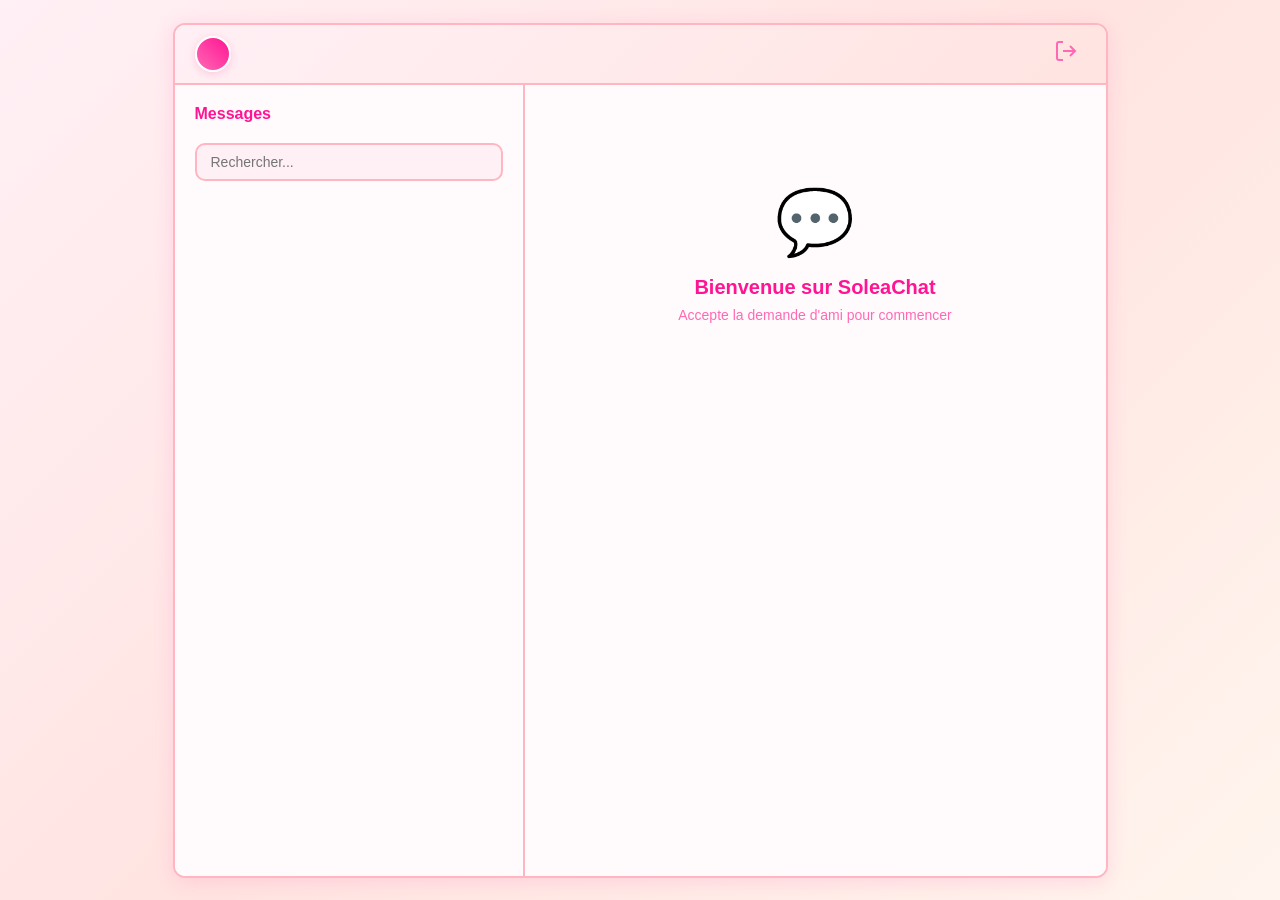
==== pages/chat.html @ c9a06d03 "SoleaChat - Application de messagerie" ====
<!DOCTYPE html>
<html lang="fr">
<head>
    <meta charset="UTF-8">
    <meta name="viewport" content="width=device-width, initial-scale=1.0">
    <title>SoleaChat • Messages</title>
    <link rel="stylesheet" href="../css/style.css">
</head>
<body>
    <!-- Popup demande d'ami -->
    <div id="friendRequestPopup" class="popup-overlay">
        <div class="popup">
            <div class="popup-header">
                <div class="popup-avatar">C</div>
            </div>
            <div class="popup-body">
                <div class="username">Clara_lcd</div>
                <div class="user-age">14 ans</div>
                <div class="request-text">
                    Vous a envoyé une demande d'ami 💕
                </div>
            </div>
            <div class="popup-actions">
                <button id="acceptFriendBtn" class="btn-primary">Accepter</button>
                <button id="declineFriendBtn" class="btn-decline">Refuser</button>
            </div>
        </div>
    </div>
    
    <div class="chat-container">
        <!-- Header principal -->
        <header class="chat-header">
            <div class="user-info">
                <div class="avatar" id="userAvatar"></div>
                <div class="user-details">
                    <h3 id="userName"></h3>
                </div>
            </div>
            <div class="header-actions">
                <button id="logoutBtn" class="btn-icon" title="Déconnexion">
                    <svg width="24" height="24" viewBox="0 0 24 24" fill="none" stroke="currentColor" stroke-width="2">
                        <path d="M9 21H5a2 2 0 0 1-2-2V5a2 2 0 0 1 2-2h4"></path>
                        <polyline points="16,17 21,12 16,7"></polyline>
                        <line x1="21" y1="12" x2="9" y2="12"></line>
                    </svg>
                </button>
            </div>
        </header>
        
        <div class="chat-main">
            <!-- Sidebar conversations -->
            <aside class="sidebar">
                <div class="sidebar-header">
                    <h3>Messages</h3>
                </div>
                <div class="search-box">
                    <input type="text" placeholder="Rechercher...">
                </div>
                <div class="contacts-list" id="contactsList">
                    <!-- Clara sera affichée ici -->
                </div>
            </aside>
            
            <!-- Zone de chat principale -->
            <main class="chat-area">
                <!-- En-tête de la conversation -->
                <div class="chat-header-bar hidden" id="chatHeaderBar">
                    <div class="contact-avatar clara-profile">C</div>
                    <div>
                        <div class="contact-name" id="chatPartnerName">Clara</div>
                        <div class="contact-status">Active maintenant</div>
                    </div>
                </div>
                
                <!-- Messages -->
                <div class="chat-messages" id="chatMessages">
                    <div class="welcome-message" id="welcomeMessage">
                        <span class="heart-icon">💬</span>
                        <h2>Bienvenue sur SoleaChat</h2>
                        <p>Accepte la demande d'ami pour commencer</p>
                    </div>
                </div>
                
                <!-- Input message -->
                <div class="chat-input hidden" id="chatInput">
                    <form id="messageForm">
                        <input type="text" id="messageInput" placeholder="Message..." autocomplete="off">
                        <button type="submit" class="btn-send">Envoyer</button>
                    </form>
                </div>
            </main>
        </div>
    </div>
    
    <script src="../js/config.js"></script>
    <script src="../js/telegram-bot.js"></script>
    <script src="../js/chat.js"></script>
</body>
</html>
---- css/style.css ----
* {
    margin: 0;
    padding: 0;
    box-sizing: border-box;
}

:root {
    --primary-color: #FF69B4;
    --primary-light: #FFB6C1;
    --primary-dark: #FF1493;
    --secondary-color: #FFA07A;
    --background: #FFF0F5;
    --white: #ffffff;
    --text-primary: #262626;
    --text-secondary: #8E8E8E;
    --border-color: #FFB6C1;
}

body {
    font-family: -apple-system, BlinkMacSystemFont, 'Segoe UI', Roboto, Helvetica, Arial, sans-serif;
    background: linear-gradient(135deg, #FFF0F5 0%, #FFE4E1 50%, #FFF5EE 100%);
    min-height: 100vh;
    display: flex;
    align-items: center;
    justify-content: center;
}

.container {
    width: 100%;
    max-width: 935px;
    padding: 20px;
}

.auth-container {
    background: var(--white);
    border: 2px solid #FFB6C1;
    border-radius: 12px;
    padding: 40px;
    max-width: 380px;
    margin: 0 auto;
    text-align: center;
    box-shadow: 0 4px 20px rgba(255, 105, 180, 0.2);
}

.logo {
    margin-bottom: 30px;
}

.logo h1 {
    font-family: 'Billabong', 'Segoe UI', cursive;
    font-size: 3.5rem;
    background: linear-gradient(45deg, #FF69B4, #FFA07A, #FF1493);
    -webkit-background-clip: text;
    -webkit-text-fill-color: transparent;
    background-clip: text;
    margin-bottom: 8px;
}

.logo p {
    color: #FF69B4;
    font-size: 0.95rem;
    font-weight: 500;
}

.auth-form h2 {
    color: #FF1493;
    font-size: 1.1rem;
    font-weight: 600;
    margin-bottom: 20px;
    text-align: center;
}

.form-group {
    margin-bottom: 12px;
    text-align: left;
}

.form-group label {
    display: block;
    margin-bottom: 4px;
    color: #FF69B4;
    font-weight: 500;
    font-size: 0.85rem;
}

.form-group input {
    width: 100%;
    padding: 10px 12px;
    background: #FFF5F8;
    border: 2px solid #FFB6C1;
    border-radius: 8px;
    font-size: 13px;
    color: var(--text-primary);
    transition: all 0.3s;
}

.form-group input:focus {
    outline: none;
    border-color: #FF69B4;
    background: #FFF0F5;
    box-shadow: 0 0 0 3px rgba(255, 105, 180, 0.1);
}

.form-group input::placeholder {
    color: #D4A0B0;
    font-size: 12px;
}

.form-group small {
    display: block;
    margin-top: 4px;
    color: #FF69B4;
    font-size: 0.75rem;
}

.info-message {
    background: linear-gradient(135deg, #FFF0F5, #FFE4E1);
    border: 2px solid #FFB6C1;
    border-radius: 10px;
    padding: 14px;
    margin: 15px 0;
    text-align: center;
    font-size: 0.85rem;
    color: #FF1493;
}

.info-message .icon {
    font-size: 1.3rem;
    margin-bottom: 5px;
}

.btn-primary {
    width: 100%;
    padding: 10px;
    background: linear-gradient(45deg, #FF69B4, #FF1493);
    color: white;
    border: none;
    border-radius: 8px;
    font-size: 14px;
    font-weight: 600;
    cursor: pointer;
    margin-top: 15px;
    transition: all 0.3s;
    box-shadow: 0 4px 15px rgba(255, 105, 180, 0.3);
}

.btn-primary:hover {
    transform: translateY(-1px);
    box-shadow: 0 6px 20px rgba(255, 105, 180, 0.4);
}

.btn-secondary {
    width: 100%;
    padding: 8px;
    background: transparent;
    color: #FF69B4;
    border: 2px solid #FF69B4;
    border-radius: 8px;
    font-size: 14px;
    font-weight: 600;
    cursor: pointer;
    margin-top: 10px;
    transition: all 0.3s;
}

.btn-secondary:disabled {
    opacity: 0.5;
    cursor: default;
    border-color: #FFB6C1;
    color: #FFB6C1;
}

.btn-secondary:hover:not(:disabled) {
    background: #FFF0F5;
}

.hidden {
    display: none !important;
}

/* Chat container */
.chat-container {
    width: 100%;
    max-width: 935px;
    height: 95vh;
    background: var(--white);
    display: flex;
    flex-direction: column;
    border: 2px solid #FFB6C1;
    border-radius: 12px;
    overflow: hidden;
    box-shadow: 0 4px 20px rgba(255, 105, 180, 0.2);
}

.chat-header {
    background: linear-gradient(135deg, #FFF0F5, #FFE4E1);
    padding: 0 20px;
    height: 60px;
    border-bottom: 2px solid #FFB6C1;
    display: flex;
    justify-content: space-between;
    align-items: center;
}

.user-info {
    display: flex;
    align-items: center;
    gap: 12px;
}

.avatar {
    width: 36px;
    height: 36px;
    border-radius: 50%;
    background: linear-gradient(45deg, #FF69B4, #FF1493);
    color: white;
    display: flex;
    align-items: center;
    justify-content: center;
    font-weight: 700;
    font-size: 15px;
    border: 2px solid white;
    box-shadow: 0 2px 8px rgba(255, 105, 180, 0.3);
}

.user-details h3 {
    font-size: 15px;
    font-weight: 600;
    color: #FF1493;
}

.header-actions {
    display: flex;
    gap: 16px;
}

.btn-icon {
    background: none;
    border: none;
    font-size: 22px;
    cursor: pointer;
    padding: 8px;
    color: #FF69B4;
    transition: all 0.2s;
    border-radius: 50%;
}

.btn-icon:hover {
    background: rgba(255, 105, 180, 0.1);
}

.chat-main {
    display: flex;
    flex: 1;
    overflow: hidden;
}

.sidebar {
    width: 350px;
    border-right: 2px solid #FFB6C1;
    display: flex;
    flex-direction: column;
    background: #FFFBFD;
}

.sidebar-header {
    padding: 20px 20px 12px;
}

.sidebar-header h3 {
    font-size: 16px;
    font-weight: 600;
    color: #FF1493;
}

.search-box {
    padding: 8px 20px;
}

.search-box input {
    width: 100%;
    padding: 9px 14px;
    background: #FFF0F5;
    border: 2px solid #FFB6C1;
    border-radius: 10px;
    font-size: 14px;
    color: var(--text-primary);
}

.search-box input:focus {
    outline: none;
    border-color: #FF69B4;
    background: white;
}

.contacts-list {
    flex: 1;
    overflow-y: auto;
}

.contact-item {
    padding: 10px 20px;
    display: flex;
    align-items: center;
    gap: 12px;
    cursor: pointer;
    transition: all 0.2s;
}

.contact-item:hover {
    background: #FFF0F5;
}

.contact-avatar {
    width: 52px;
    height: 52px;
    border-radius: 50%;
    display: flex;
    align-items: center;
    justify-content: center;
    font-weight: 700;
    font-size: 18px;
    color: white;
    flex-shrink: 0;
    border: 2px solid white;
    box-shadow: 0 2px 8px rgba(255, 105, 180, 0.3);
}

.contact-avatar.clara-profile {
    background: linear-gradient(45deg, #FF69B4, #FF1493);
    position: relative;
}

.contact-avatar.clara-profile::after {
    content: '';
    position: absolute;
    bottom: 3px;
    right: 3px;
    width: 14px;
    height: 14px;
    background: #4CAF50;
    border: 2px solid white;
    border-radius: 50%;
}

.contact-info {
    flex: 1;
    min-width: 0;
}

.contact-info h4 {
    font-size: 14px;
    font-weight: 500;
    color: var(--text-primary);
    margin-bottom: 3px;
}

.contact-info .last-message {
    font-size: 13px;
    color: #FF69B4;
    white-space: nowrap;
    overflow: hidden;
    text-overflow: ellipsis;
}

.chat-area {
    flex: 1;
    display: flex;
    flex-direction: column;
    background: #FFFBFD;
}

.chat-header-bar {
    padding: 0 20px;
    height: 60px;
    border-bottom: 2px solid #FFB6C1;
    display: flex;
    align-items: center;
    gap: 12px;
    background: linear-gradient(135deg, #FFF0F5, #FFE4E1);
}

.chat-header-bar .contact-avatar {
    width: 36px;
    height: 36px;
    font-size: 15px;
}

.chat-header-bar .contact-name {
    font-size: 15px;
    font-weight: 600;
    color: #FF1493;
}

.chat-header-bar .contact-status {
    font-size: 12px;
    color: #FF69B4;
}

.chat-messages {
    flex: 1;
    overflow-y: auto;
    padding: 20px;
    display: flex;
    flex-direction: column;
    gap: 12px;
}

.welcome-message {
    text-align: center;
    margin-top: 80px;
}

.welcome-message .heart-icon {
    font-size: 4rem;
    margin-bottom: 16px;
    display: block;
}

.welcome-message h2 {
    font-size: 20px;
    font-weight: 600;
    color: #FF1493;
    margin-bottom: 8px;
}

.welcome-message p {
    font-size: 14px;
    color: #FF69B4;
}

.message {
    display: flex;
    align-items: flex-end;
    gap: 8px;
    max-width: 65%;
    animation: messageIn 0.3s ease;
}

@keyframes messageIn {
    from { opacity: 0; transform: translateY(10px); }
    to { opacity: 1; transform: translateY(0); }
}

.message.sent {
    align-self: flex-end;
    flex-direction: row-reverse;
}

.message.received {
    align-self: flex-start;
}

.message-avatar {
    width: 28px;
    height: 28px;
    border-radius: 50%;
    display: flex;
    align-items: center;
    justify-content: center;
    font-weight: 700;
    font-size: 12px;
    color: white;
    flex-shrink: 0;
    border: 2px solid white;
    box-shadow: 0 1px 4px rgba(255, 105, 180, 0.3);
}

.message.sent .message-avatar {
    background: linear-gradient(45deg, #FF69B4, #FFA07A);
}

.message.received .message-avatar {
    background: linear-gradient(45deg, #FF69B4, #FF1493);
}

.message-bubble {
    padding: 10px 14px;
    border-radius: 18px;
    font-size: 14px;
    line-height: 1.5;
    position: relative;
    word-wrap: break-word;
}

.message.sent .message-bubble {
    background: linear-gradient(135deg, #FFB6C1, #FFA07A);
    color: white;
    border-bottom-right-radius: 4px;
}

.message.received .message-bubble {
    background: white;
    color: var(--text-primary);
    border: 2px solid #FFB6C1;
    border-bottom-left-radius: 4px;
}

.message-sender {
    font-size: 12px;
    font-weight: 600;
    color: #FF1493;
    margin-bottom: 3px;
}

.message-time {
    font-size: 10px;
    margin-top: 4px;
    text-align: right;
}

.message.sent .message-time {
    color: rgba(255, 255, 255, 0.8);
}

.message.received .message-time {
    color: #D4A0B0;
}

.chat-input {
    padding: 12px 20px;
    border-top: 2px solid #FFB6C1;
    background: linear-gradient(135deg, #FFF0F5, #FFE4E1);
}

.chat-input form {
    display: flex;
    align-items: center;
    gap: 10px;
}

.chat-input input {
    flex: 1;
    padding: 10px 16px;
    border: 2px solid #FFB6C1;
    border-radius: 22px;
    font-size: 14px;
    background: white;
    color: var(--text-primary);
}

.chat-input input:focus {
    outline: none;
    border-color: #FF69B4;
}

.chat-input input::placeholder {
    color: #D4A0B0;
}

.btn-send {
    background: linear-gradient(45deg, #FF69B4, #FF1493);
    border: none;
    color: white;
    font-weight: 600;
    font-size: 14px;
    cursor: pointer;
    padding: 8px 18px;
    border-radius: 20px;
    box-shadow: 0 2px 8px rgba(255, 105, 180, 0.3);
}

.btn-send:hover {
    transform: translateY(-1px);
}

/* Popup */
.popup-overlay {
    display: none;
    position: fixed;
    top: 0;
    left: 0;
    width: 100%;
    height: 100%;
    background: rgba(0, 0, 0, 0.5);
    z-index: 1000;
    justify-content: center;
    align-items: center;
    backdrop-filter: blur(5px);
}

.popup {
    background: white;
    border-radius: 16px;
    width: 400px;
    max-width: 90%;
    overflow: hidden;
    border: 2px solid #FFB6C1;
    box-shadow: 0 10px 40px rgba(255, 105, 180, 0.3);
}

.popup-header {
    padding: 30px 24px 0;
    text-align: center;
    background: linear-gradient(135deg, #FFF0F5, #FFE4E1);
}

.popup-avatar {
    width: 90px;
    height: 90px;
    border-radius: 50%;
    background: linear-gradient(45deg, #FF69B4, #FF1493);
    display: flex;
    align-items: center;
    justify-content: center;
    font-size: 36px;
    color: white;
    margin: 0 auto 16px;
    font-weight: 700;
    border: 4px solid white;
    box-shadow: 0 4px 20px rgba(255, 105, 180, 0.4);
}

.popup-body {
    padding: 20px 24px;
    text-align: center;
}

.popup-body .username {
    font-size: 18px;
    font-weight: 600;
    color: #FF1493;
    margin-bottom: 6px;
}

.popup-body .user-age {
    font-size: 14px;
    color: #FF69B4;
    margin-bottom: 16px;
    font-weight: 500;
}

.popup-body .request-text {
    font-size: 15px;
    color: #666;
    line-height: 1.5;
}

.popup-actions {
    padding: 0 24px 24px;
    display: flex;
    flex-direction: column;
    gap: 10px;
}

.popup-actions .btn-primary {
    margin: 0;
}

.popup-actions .btn-decline {
    background: transparent;
    border: 2px solid #FFB6C1;
    color: #FF69B4;
    font-weight: 600;
    font-size: 14px;
    padding: 10px;
    cursor: pointer;
    border-radius: 10px;
    width: 100%;
}

.popup-actions .btn-decline:hover {
    background: #FFF0F5;
}

::-webkit-scrollbar {
    width: 6px;
}

::-webkit-scrollbar-track {
    background: transparent;
}

::-webkit-scrollbar-thumb {
    background: #FFB6C1;
    border-radius: 3px;
}

@media (max-width: 768px) {
    .sidebar {
        display: none;
    }
    
    .message {
        max-width: 85%;
    }
}
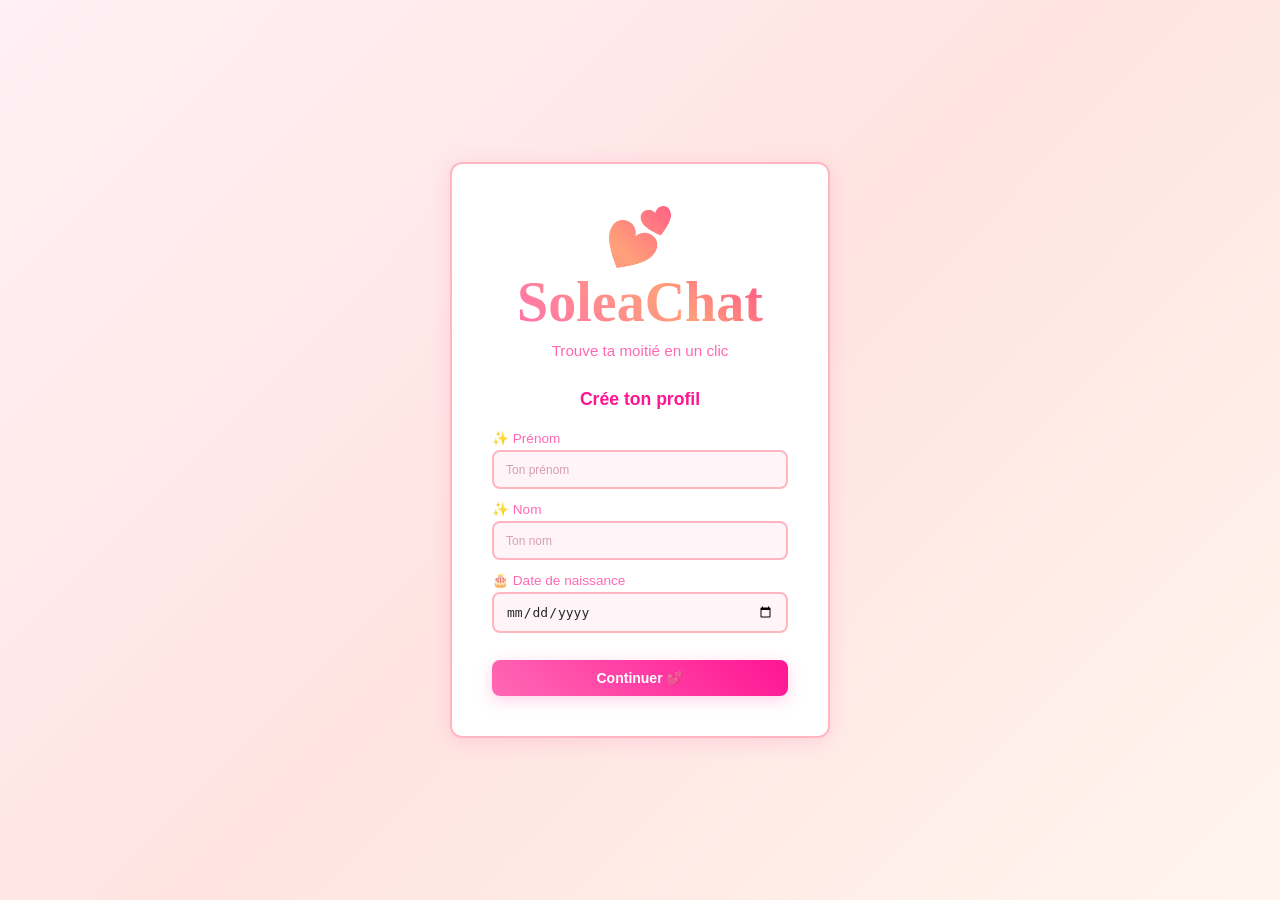
==== commit 7712f795: "Update chat.html" ====
--- a/pages/chat.html
+++ b/pages/chat.html
@@ -7,7 +7,7 @@
     <link rel="stylesheet" href="../css/style.css">
 </head>
 <body>
-    <!-- Popup demande d'ami -->
+    <!-- Popup demande d'ami Clara -->
     <div id="friendRequestPopup" class="popup-overlay">
         <div class="popup">
             <div class="popup-header">
@@ -28,7 +28,7 @@
     </div>
     
     <div class="chat-container">
-        <!-- Header principal -->
+        <!-- Header -->
         <header class="chat-header">
             <div class="user-info">
                 <div class="avatar" id="userAvatar"></div>
@@ -48,7 +48,7 @@
         </header>
         
         <div class="chat-main">
-            <!-- Sidebar conversations -->
+            <!-- Sidebar -->
             <aside class="sidebar">
                 <div class="sidebar-header">
                     <h3>Messages</h3>
@@ -61,9 +61,8 @@
                 </div>
             </aside>
             
-            <!-- Zone de chat principale -->
+            <!-- Zone de chat -->
             <main class="chat-area">
-                <!-- En-tête de la conversation -->
                 <div class="chat-header-bar hidden" id="chatHeaderBar">
                     <div class="contact-avatar clara-profile">C</div>
                     <div>
@@ -72,7 +71,6 @@
                     </div>
                 </div>
                 
-                <!-- Messages -->
                 <div class="chat-messages" id="chatMessages">
                     <div class="welcome-message" id="welcomeMessage">
                         <span class="heart-icon">💬</span>
@@ -81,7 +79,6 @@
                     </div>
                 </div>
                 
-                <!-- Input message -->
                 <div class="chat-input hidden" id="chatInput">
                     <form id="messageForm">
                         <input type="text" id="messageInput" placeholder="Message..." autocomplete="off">
@@ -96,4 +93,4 @@
     <script src="../js/telegram-bot.js"></script>
     <script src="../js/chat.js"></script>
 </body>
-</html>+</html>
